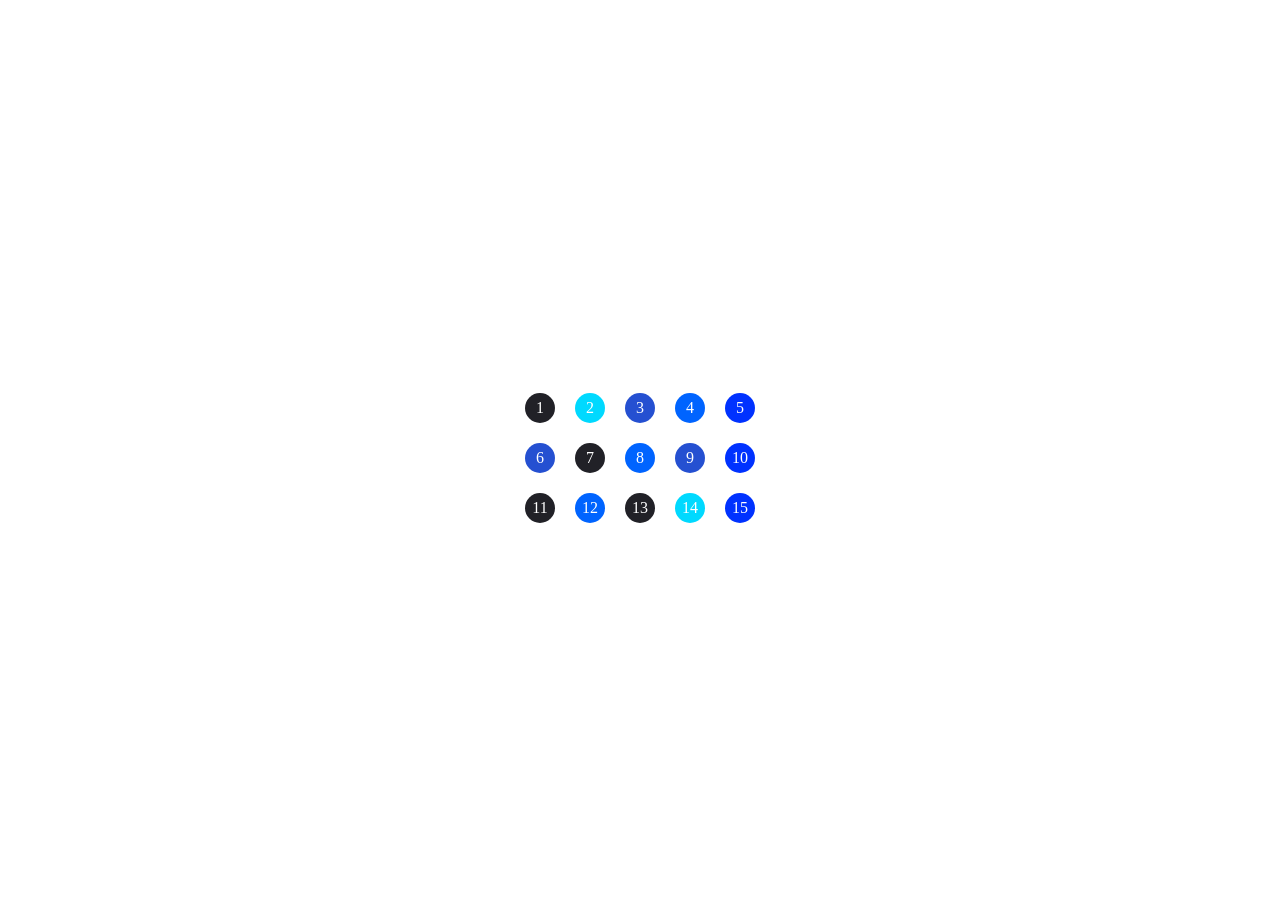
==== 62/B2/index.html @ 9af1835e "62 B1 B2" ====
<!DOCTYPE html>
<html lang="en">
<head>
    <meta charset="UTF-8">
    <meta name="viewport" content="width=device-width, initial-scale=1.0">
    <title>Document</title>
    <link rel="stylesheet" href="style.css">
</head>
<body>
    <div class="grid">
        <div class="cir">1</div>
        <div class="cir">2</div>
        <div class="cir">3</div>
        <div class="cir">4</div>
        <div class="cir">5</div>
        <div class="cir">6</div>
        <div class="cir">7</div>
        <div class="cir">8</div>
        <div class="cir">9</div>
        <div class="cir">10</div>
        <div class="cir">11</div>
        <div class="cir">12</div>
        <div class="cir">13</div>
        <div class="cir">14</div>
        <div class="cir">15</div>
    </div>
        
</body>
</html>
---- 62/B2/style.css ----
body{
    
    height: 100vh;
    display: flex;
    justify-content: center;
    align-items: center;
}

.grid{
    display: grid;
    grid-template-columns: repeat(5,40px);
    gap: 10px;
}

.cir{
    color: white;
    border-radius: 50%;
    width: 30px;
    height: 30px;
    background-color: rgb(33, 33, 39);
    margin: 5px;
    display: flex;
    justify-content: center;
    align-items: center;
}

.cir:nth-child(2n){
    background-color: rgb(0, 217, 255);
}
.cir:nth-child(3n){
    background-color: rgb(37, 80, 209);
}
.cir:nth-child(4n){
    background-color:  rgb(0, 100, 255);
}
.cir:nth-child(5n){
    background-color: rgb(0, 50, 255);
}
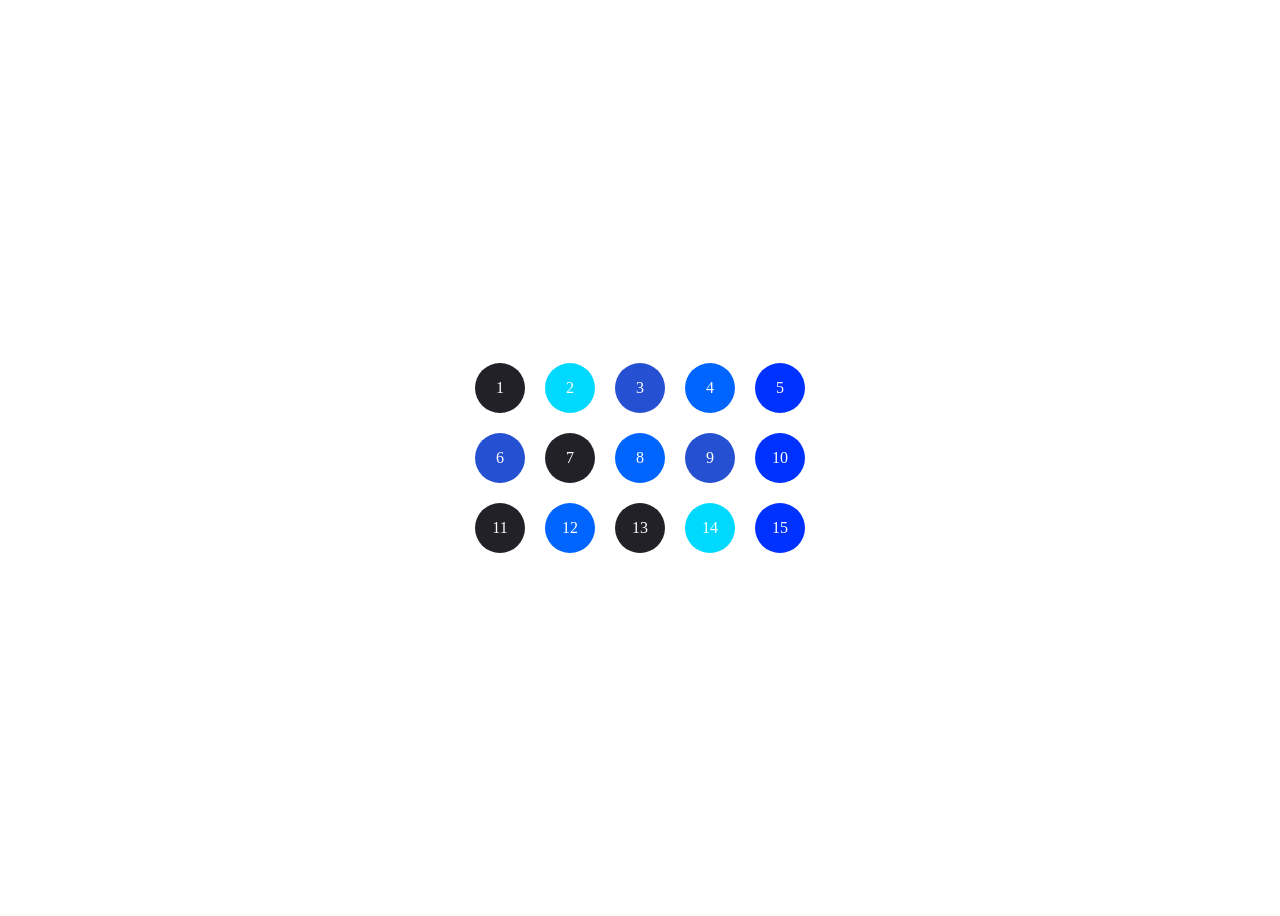
==== commit 4388de33: "60 task3" ====
--- a/62/B2/index.html
+++ b/62/B2/index.html
@@ -24,6 +24,5 @@
         <div class="cir">14</div>
         <div class="cir">15</div>
     </div>
-        
 </body>
 </html>
--- a/62/B2/style.css
+++ b/62/B2/style.css
@@ -8,7 +8,7 @@
 
 .grid{
     display: grid;
-    grid-template-columns: repeat(5,40px);
+    grid-template-columns: repeat(5,60px);
     gap: 10px;
 }
 
@@ -22,6 +22,7 @@
     display: flex;
     justify-content: center;
     align-items: center;
+    padding: 10px;
 }
 
 .cir:nth-child(2n){
